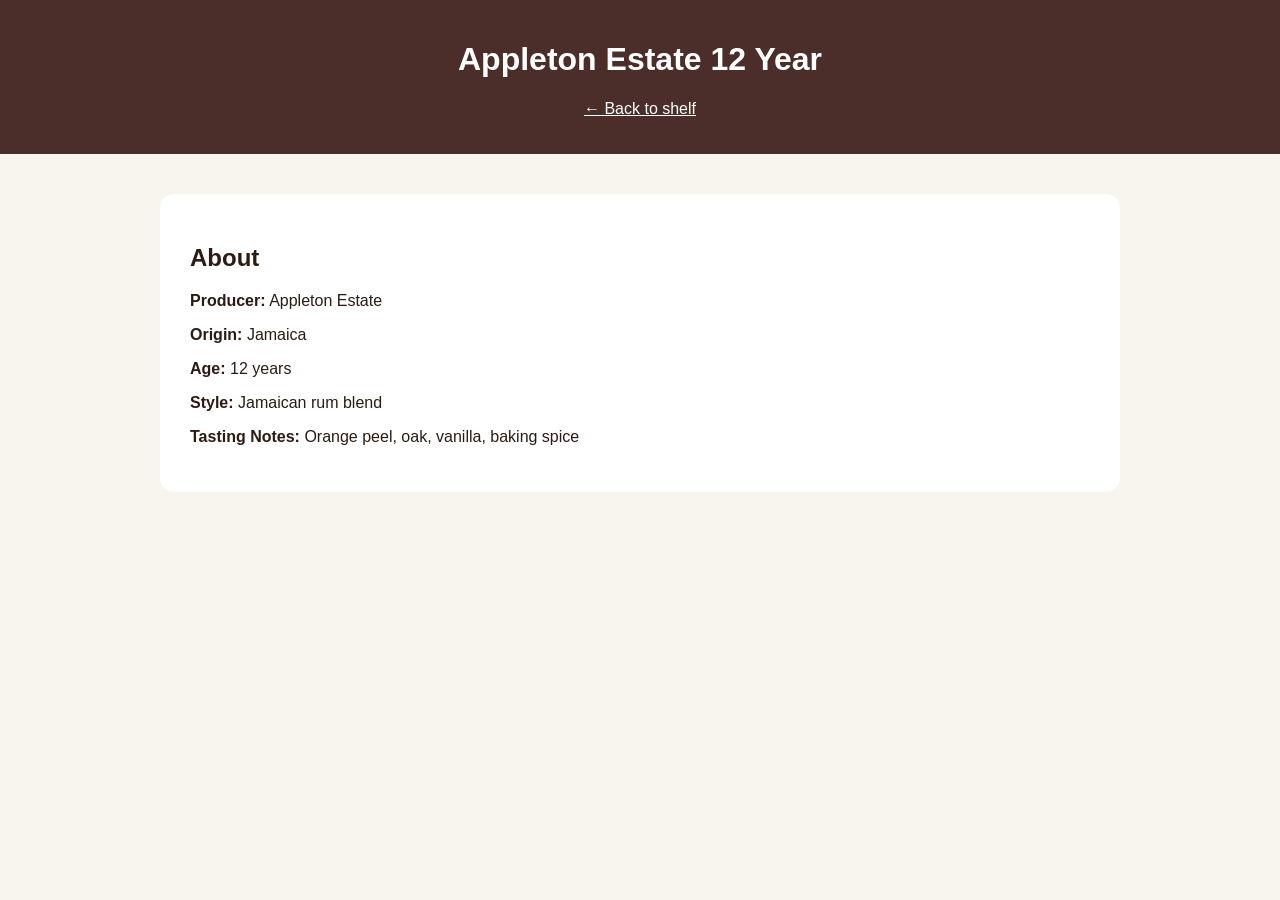
==== appleton12.html @ 21a46d54 "newfile" ====
<!DOCTYPE html>
<html lang="en">
<head>
  <meta charset="UTF-8" />
  <meta name="viewport" content="width=device-width, initial-scale=1.0" />
  <title>Appleton Estate 12 Year</title>
  <link rel="stylesheet" href="style.css" />
</head>
<body>
  <header>
    <h1>Appleton Estate 12 Year</h1>
    <p><a href="index.html" style="color: white;">← Back to shelf</a></p>
  </header>

  <main style="max-width: 900px; margin: 40px auto; text-align: left; background: white; padding: 30px; border-radius: 14px;">
    <h2>About</h2>
    <p><strong>Producer:</strong> Appleton Estate</p>
    <p><strong>Origin:</strong> Jamaica</p>
    <p><strong>Age:</strong> 12 years</p>
    <p><strong>Style:</strong> Jamaican rum blend</p>
    <p><strong>Tasting Notes:</strong> Orange peel, oak, vanilla, baking spice</p>
  </main>
</body>
</html>
---- style.css ----
body {
  font-family: Arial, sans-serif;
  background: #f8f4ee;
  color: #2c1b12;
  text-align: center;
  margin: 0;
}

header {
  background: #4b2e2a;
  color: white;
  padding: 20px;
}

.hero {
  padding: 30px;
}

img {
  width: 320px;
  max-width: 90%;
  border-radius: 12px;
  cursor: pointer;
}

button {
  display: block;
  margin: 20px auto;
  padding: 10px 18px;
  font-size: 16px;
  border: none;
  border-radius: 8px;
  background: #8b5e3c;
  color: white;
  cursor: pointer;
}

button:hover {
  background: #6e472d;
}

#rum-info {
  max-width: 600px;
  margin: 20px auto;
  background: white;
  padding: 20px;
  border-radius: 12px;
  box-shadow: 0 4px 10px rgba(0,0,0,0.1);
}

.hidden {
  display: none;
}
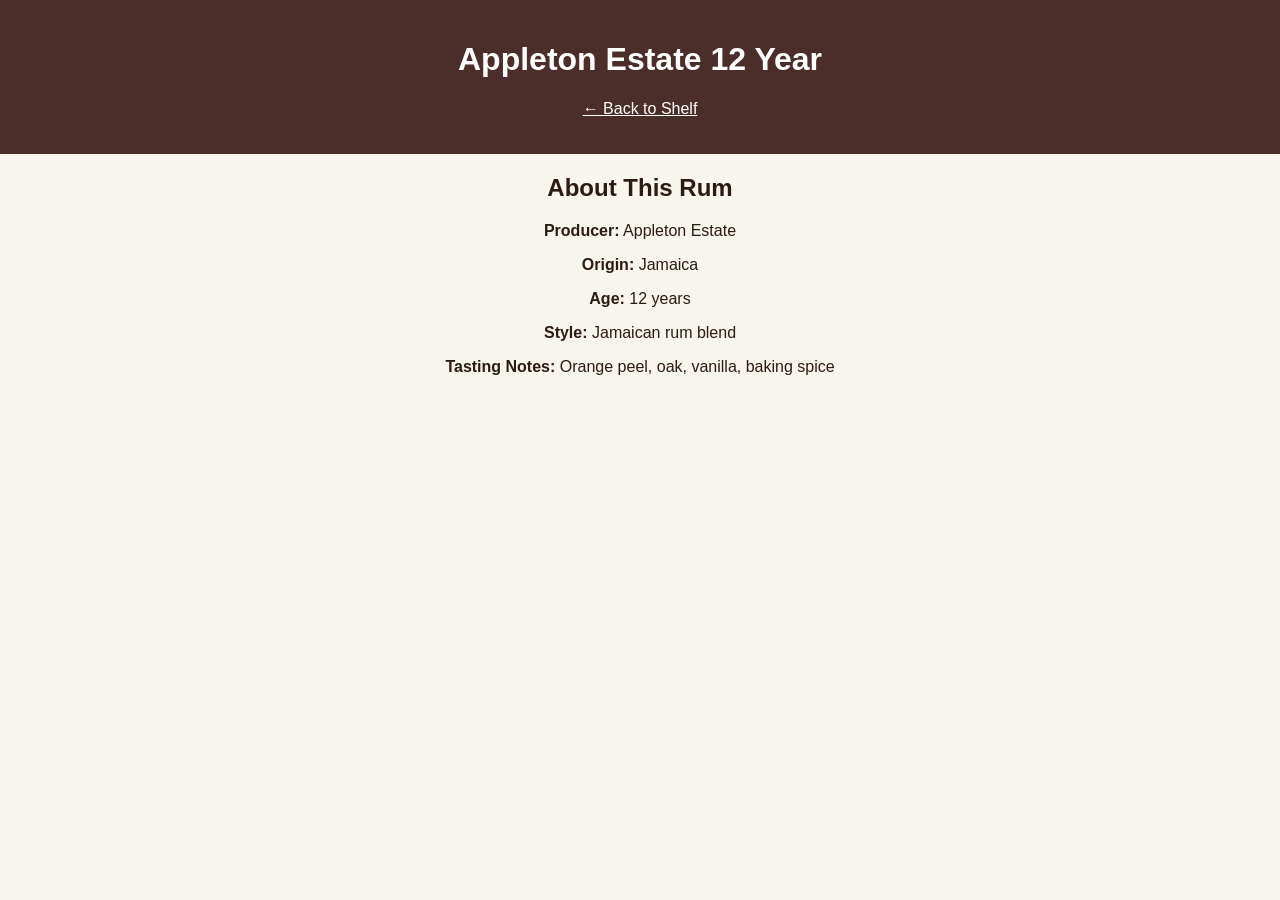
==== commit bcf878f8: "updates" ====
--- a/appleton12.html
+++ b/appleton12.html
@@ -9,11 +9,11 @@
 <body>
   <header>
     <h1>Appleton Estate 12 Year</h1>
-    <p><a href="index.html" style="color: white;">← Back to shelf</a></p>
+    <p><a href="index.html" style="color: white;">← Back to Shelf</a></p>
   </header>
 
-  <main style="max-width: 900px; margin: 40px auto; text-align: left; background: white; padding: 30px; border-radius: 14px;">
-    <h2>About</h2>
+  <main class="rum-page">
+    <h2>About This Rum</h2>
     <p><strong>Producer:</strong> Appleton Estate</p>
     <p><strong>Origin:</strong> Jamaica</p>
     <p><strong>Age:</strong> 12 years</p>
@@ -21,4 +21,4 @@
     <p><strong>Tasting Notes:</strong> Orange peel, oak, vanilla, baking spice</p>
   </main>
 </body>
-</html>
+</html>
